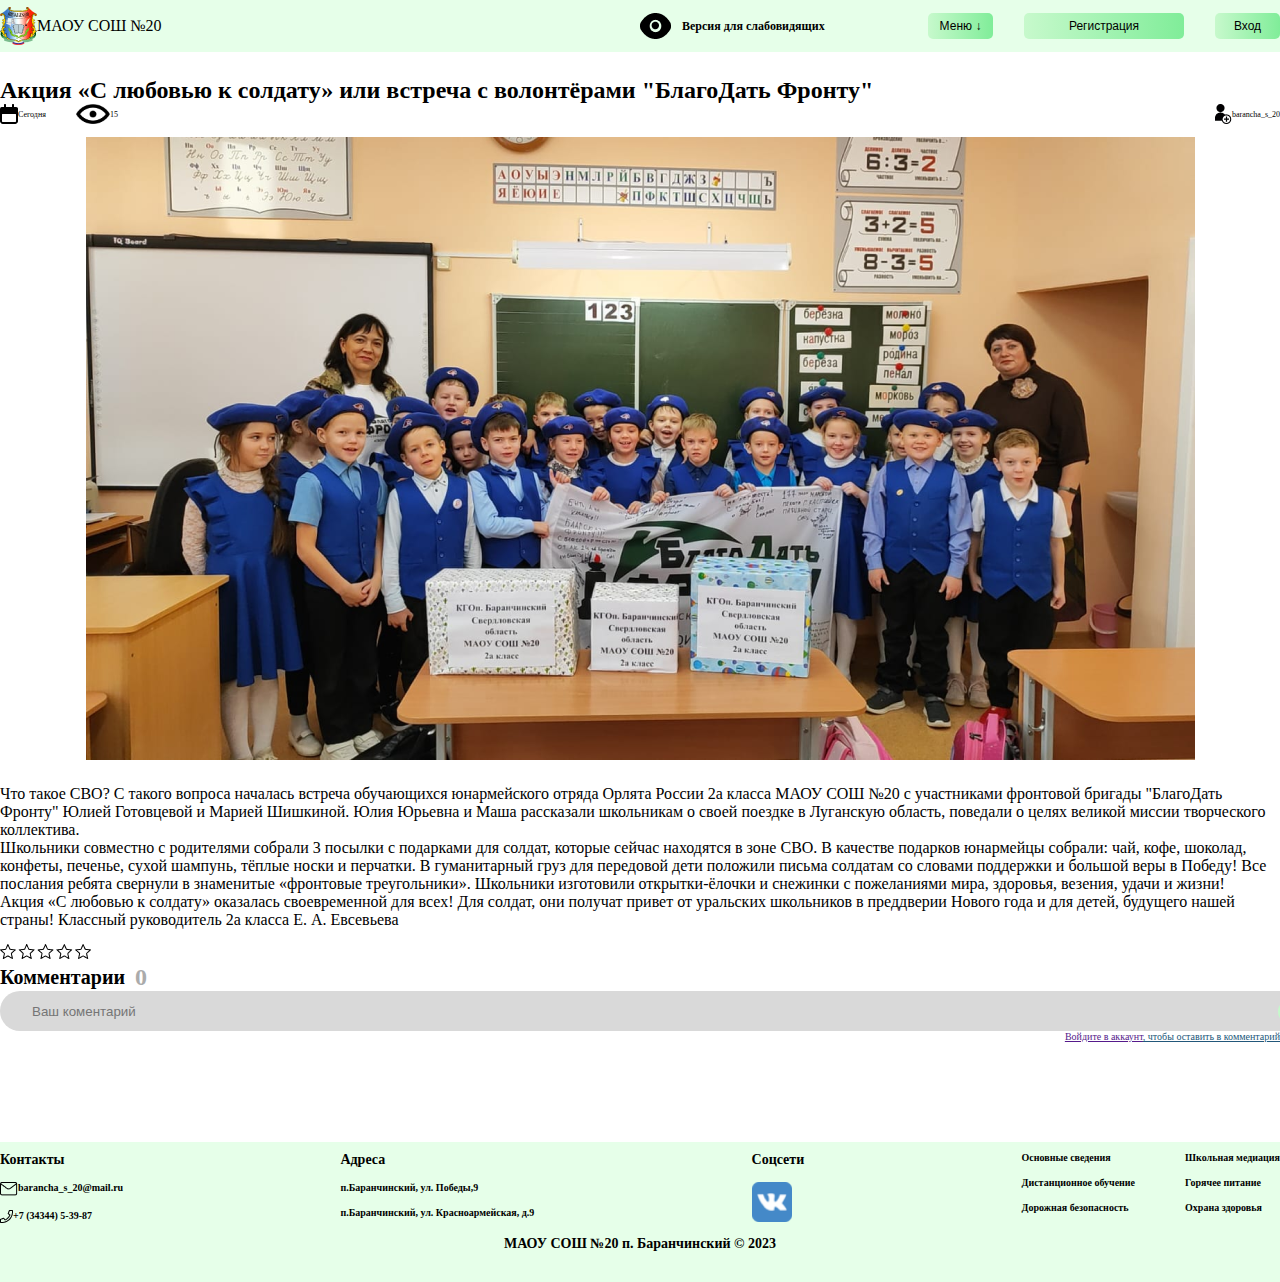
==== new.html @ 77e05063 "first commit" ====
<!DOCTYPE html>
<html lang="en">

<head>
    <meta charset="UTF-8">
    <meta name="viewport" content="width=device-width, initial-scale=1.0">
    <title>Главная</title>
    <link rel="stylesheet" href="style.css">
    <link href="https://cdn.jsdelivr.net/npm/bootstrap@5.0.2/dist/css/bootstrap.min.css" rel="stylesheet"
        integrity="sha384-EVSTQN3/azprG1Anm3QDgpJLIm9Nao0Yz1ztcQTwFspd3yD65VohhpuuCOmLASjC" crossorigin="anonymous">
    <script src="https://cdn.jsdelivr.net/npm/bootstrap@5.0.2/dist/js/bootstrap.bundle.min.js"
        integrity="sha384-MrcW6ZMFYlzcLA8Nl+NtUVF0sA7MsXsP1UyJoMp4YLEuNSfAP+JcXn/tWtIaxVXM"
        crossorigin="anonymous"></script>
    <script src="app.js" defer></script>
    <link rel="stylesheet" href="medias.css">
</head>

<body>
    <header>
        <div class="container header__cont">
            <div class="header__gerb">
                <img src="/res/ГербШколы 2.png" alt="">
                <p>МАОУ СОШ №20</p>
            </div>
            <div class="header__right">
                <a href="">
                    <div class="header__sight">
                        <img src="/res/Eye.png" alt="">
                        <p style="font-weight: 600;">Версия для слабовидящих</p>
                    </div>
                </a>
                <div class="header__buttons">
                    <button class="header__button menu-btn">Меню ↓</button>
                    <button class="header__button" style="width: 160px;">Регистрация</button>
                    <button class="header__button">Вход</button>
                </div>
            </div>
            <div class="burger hid"></div>
        </div>
        <div class="nav__hidden">
            <a href="">
                <div class="header__sight hid">
                    <img src="/res/Eye.png" alt="">
                    <p style="font-weight: 600;">Версия для слабовидящих</p>
                </div>
            </a>
            <div class="nav-hidden__btns">
                <button class="header__button" style="width: 130px;">Регистрация</button>
                <button class="header__button" style="width: 130px;">Вход</button>
            </div>
            <div class="nav__column" style="width: 30%;">
                <a href="">Основные сведения</a>
                <a href="">Организация работы в условиях COVID-19</a>
                <a href="">Дистанционное обучение</a>
                <a href="">Введение ФГОС СОО</a>
                <a href="">Обновленный ФГОС НОО и ООО</a>
                <a href="">Информационная безопасность и обработка ПД</a>
                <a href="">Всероссийская олимпиада школьника</a>
                <a href="">Независимая оценка качества условий осуществления образовательной деятельности</a>
            </div>
            <div class="nav__column" style="padding: 12px;">
                <a href="">Профилактика правонарушений</a>
                <a href="">Противодействие коррупции</a>
                <a href="">Аттестация педагогических работников</a>
                <a href="">Классное руководство</a>
                <a href="">Центр наставнических практик, наставничества</a>
                <a href="">Методические комиссии</a>
                <a href="">Социально-психологическое тестирование</a>
                <a href="">Школьный спортивный клуб</a>
            </div>
            <div class="nav__column" style="padding: 12px;">
                <a href="">Горячее питание</a>
                <a href="">Для учащихся</a>
                <a href="">Для родителей</a>
                <a href="">Дорожная безопасность</a>
                <a href="">Школьная медиация</a>
                <a href="">Школьный психолог</a>
                <a href="">Охрана здоровья</a>
                <a href="">Школьный театр</a>
            </div>
            <div class="nav__column" style="padding: 12px;">
                <a href="">ВСОКО</a>
                <a href="">Дефектолог</a>
                <a href="">500+</a>
                <a href="">Охрана труда</a>
                <a href="">"Центр "Точка роста"</a>
                <a href="">Часто задаваемые вопросы</a>
                <a href="">Форум</a>
                <a href="">Карта сайта</a>
            </div>
        </div>
    </header>
    <div class="main----">
        <div class="container">
            <h1>Акция «С любовью к солдату» или встреча с волонтёрами "БлагоДать Фронту"</h1>
            <div class="icons----">
                <div class="icons__left----">
                    <div class="icons__item">
                        <img src="/res/Vector.png" alt="" class="icon">
                        <p>Сегодня</p>
                    </div>
                    <div class="icons__item">
                        <img src="/res/eye_new_icon.png" alt="" class="icon" style="width: 34px;">
                        <p>15</p>
                    </div>
                </div>
                <div class="icons__item">
                    <img src="/res/Group.png" alt="" class="icon">
                    <p>barancha_s_20</p>
                </div>
            </div>
            <div style="display: flex;flex-direction: row;align-items: center;justify-content: center;"><img
                    src="/res/akcija 1.png" alt="" style="margin-top: 13px;margin-bottom: 25px;"></div>
            <p class="new-desc----">Что такое СВО? С такого вопроса началась встреча обучающихся юнармейского отряда
                Орлята России 2а класса МАОУ
                СОШ №20 с участниками фронтовой бригады "БлагоДать Фронту" Юлией Готовцевой и Марией Шишкиной.
                Юлия Юрьевна и Маша рассказали школьникам о своей поездке в Луганскую область, поведали о целях великой
                миссии творческого коллектива.<br>
                Школьники совместно с родителями собрали 3 посылки с подарками для солдат, которые сейчас находятся в
                зоне
                СВО. В качестве подарков юнармейцы собрали: чай, кофе, шоколад, конфеты, печенье, сухой шампунь, тёплые
                носки и перчатки. В гуманитарный груз для передовой дети положили письма солдатам со словами поддержки и
                большой веры в Победу! Все послания ребята свернули в знаменитые «фронтовые треугольники». Школьники
                изготовили открытки-ёлочки и снежинки с пожеланиями мира, здоровья, везения, удачи и жизни!<br>
                Акция «С любовью к солдату» оказалась своевременной для всех! Для солдат, они получат привет от
                уральских
                школьников в преддверии Нового года и для детей, будущего нашей страны!
                Классный руководитель 2а класса Е. А. Евсевьева</p>
            <img src="/res/Raiting.png" alt="">
            <div style="display: flex;flex-direction: row; align-items: center;">
                <p class="comms">Комментарии</p>
                <p class="numbers">0</p>
            </div>
            <div class="send__com">
                <input type="text" placeholder="Ваш коментарий">
                <button>→</button>
            </div>
            <div style="display: flex;flex-direction: row-reverse; align-items: center;margin-bottom: 100px;">
                <p class="enter__"><a href="">Войдите в аккаунт</a>, чтобы оставить в комментарий</p>
            </div>
        </div>
    </div>
    <footer>
        <div class="container footer__cont">
            <div class="footer__up">
                <div class="left--left--">
                    <div class="footer--column">
                        <h2 class="footer--column-head">Контакты</h2>
                        <div class="column--cont">
                            <img src="/res/mail_icon.png" alt="">
                            <p>barancha_s_20@mail.ru</p>
                        </div>
                        <div class="column--cont">
                            <img src="/res/phone.png" alt="">
                            <p>+7 (34344) 5-39-87</p>
                        </div>
                    </div>
                    <div class="footer--column hid vk-hid">
                        <h2 class="footer--column-head">Соцсети</h2>
                        <img src="/res/iconfinder-social-media-applications-32vk-4102593_113806 1.png" alt="">
                    </div>
                </div>

                <div class="footer--column">
                    <h2 class="footer--column-head">Адреса</h2>
                    <div class="column--cont">п.Баранчинский, ул. Победы,9</div>
                    <div class="column--cont">п.Баранчинский, ул. Красноармейская, д.9</div>
                </div>
                <div class="footer--column vk">
                    <h2 class="footer--column-head">Соцсети</h2>
                    <img src="/res/iconfinder-social-media-applications-32vk-4102593_113806 1.png" alt="">
                </div>
                <div class="right--right-">
                    <div class="footer--column">
                        <div class="column--cont">Основные сведения</div>
                        <div class="column--cont">Дистанционное обучение</div>
                        <div class="column--cont">Дорожная безопасность</div>
                    </div>
                    <div class="footer--column">
                        <div class="column--cont">Школьная медиация</div>
                        <div class="column--cont">Горячее питание</div>
                        <div class="column--cont">Охрана здоровья</div>
                    </div>
                </div>
            </div>
            <div class="footer__down">
                <p>МАОУ СОШ №20 п. Баранчинский © 2023</p>
            </div>
        </div>
    </footer>
</body>

</html>
---- style.css ----
@font-face {
    font-family: Inter;
    src: url("/res/Inter-VariableFont_slnt\,wght.ttf;")
}

body,
html,
h1,
h2 {
    margin: 0 !important;
}

p {
    margin: 0 !important;
}

header {
    background-color: #E6FFE9;
    height: 52px;
    display: flex;
    flex-direction: column;
    align-items: center;
}

.header__cont {
    display: flex;
    flex-direction: row;
    width: 100% !important;
    justify-content: space-between;
    align-items: center;
    height: 100%;
}

.header__right {
    display: flex;
    flex-direction: row;
    min-width: 50%;
    justify-content: space-between;
}

.header__sight {
    display: flex;
    flex-direction: row;
    align-items: center;
    justify-content: center;
    gap: 11px;
}

.header__sight img {
    object-fit: fill;
}

.header__gerb {
    display: flex;
    flex-direction: row;
    justify-content: center;
    align-items: center;
}

.header__buttons {
    display: flex !important;
    flex-direction: row !important;
    width: 55%;
    justify-content: space-between;
    align-items: center;
}

.header__button {
    width: 65px;
    height: 26px;
    color: #000;
    text-align: center;
    font-size: 12px;
    font-style: normal;
    font-weight: 500;
    line-height: normal;
    border-radius: 5px;
    background: var(--Button-color, linear-gradient(90deg, #C7F9CC 0%, #80ED99 100%));
    border: 0;
}

.nav__hidden {
    position: absolute;
    margin-top: 51px;
    width: 920px;
    min-height: 220px !important;
    display: none;
    flex-direction: row;
    justify-content: space-between;
    border-radius: 0px 0px 10px 10px;
    background: #E6FFE9;
    padding-left: 6px;
    padding-right: 6px;
    display: none;
    padding-bottom: 10px;
}

.nav__column {
    display: flex;
    flex-direction: column;
    justify-content: space-between;
}

.nav__column a {
    text-align: center;
    margin-bottom: 13px;
}

.nav__hidden a {
    color: #000;
    font-size: 10px;
    font-style: normal;
    font-weight: 400;
    line-height: normal;
    text-decoration: none;
}

.nav__hidden a:hover {
    color: #000;
    text-decoration: underline;
}

.header__right a {
    color: #000;
    font-size: 12px;
    font-style: normal;
    font-weight: 400;
    line-height: normal;
    text-decoration: none;
}

.header__right a:hover {
    color: #000;
    text-decoration: none;
}

.nav-hidden__btns {
    margin-top: 13px;
    margin-bottom: 20px;
    width: 100%;
    display: none;
    flex-direction: row;
    justify-content: center;
    gap: 30px;
}

.hid {
    display: none !important;
}

.burger {
    background-image: url('/res/Burger.png');
    width: 25px;
    height: 25px;
}

.main {
    margin-top: 65px;
}

.main__cont {
    display: flex;
    flex-direction: row;
    gap: 2%;
}

.main__btns {
    display: flex;
    gap: 13px;
    flex-direction: column;
}

.main__btn {
    border-radius: 10px;
    background: var(--Button-color, linear-gradient(90deg, #C7F9CC 0%, #80ED99 100%));
    width: 160px;
    height: 39px;
    flex-shrink: 0;
    color: #000;
    text-align: center;
    font-family: Inter;
    font-size: 14px;
    font-style: normal;
    font-weight: 700;
    line-height: normal;
    border: 0;
}

.main__half {
    width: 50%;
    display: flex;
    flex-direction: row;
    gap: 5%;
}

.main__right {
    justify-content: space-between;
}

.main__main h1 {
    color: #000;
    font-size: 24px;
    font-style: normal;
    font-weight: 700;
    line-height: normal;
}

.main__main h2 {
    color: #000;
    text-align: center;
    font-size: 10px;
    font-style: normal;
    font-weight: 700;
    line-height: normal;
}

.main__main {
    display: flex;
    flex-direction: column;
    align-items: center;
    gap: 15px;
}

.main__dir {
    display: flex;
    flex-direction: column;
    gap: 16px;
    width: 160px;
    height: 234px;
}

.up {
    display: flex;
    width: 160px;
    flex-direction: row;
    justify-content: space-between;
}

.main__small-news .down-img {
    margin-top: 10px;
}

.main__info {
    color: #000;
    font-size: 12px;
    font-style: normal;
    font-weight: 400;
    line-height: normal;
}

.phone {
    padding-top: 5px;
    color: #000;
    font-size: 12px;
    font-style: normal;
    font-weight: 700;
    line-height: normal;
}

.main__btns img {
    margin-top: 10px;
}

.dir {
    color: #000;
    font-size: 24px;
    font-style: normal;
    font-weight: 700;
    line-height: normal;
    text-align: center;
}

.dir-name {
    color: #000;
    text-align: center;
    font-size: 14px;
    font-style: normal;
    font-weight: 400;
    line-height: normal;
}

.main__btns-phone {
    display: flex;
    flex-direction: row;
    flex-wrap: wrap;
    gap: 30px;
    align-items: center;
    justify-content: center;
    margin-bottom: 30px;
}

.main__pics {
    margin-top: 30px;
    display: flex;
    flex-direction: row;
    gap: 30px;
}

.main__pics__side {
    width: 50%;
    display: flex;
    flex-direction: column;
    gap: 8px;
    align-items: center;
    justify-content: space-between;
}

.right img {
    max-width: 130px !important;
}

.gerb {
    max-width: 130px;
}

.direct {
    max-width: 130px;
}

.main__dir {
    display: flex;
    flex-direction: column;
    align-items: center;
}

.main_phone {
    display: none;
    margin-top: 30px;
}

.main__phone h1 {
    color: #000;
    font-size: 12px;
    font-style: normal;
    font-weight: 700;
    line-height: normal;
}

.main__phone h2 {
    color: #000;
    text-align: center;
    font-size: 8px;
    font-style: normal;
    font-weight: 700;
    line-height: normal;
}

.phoner {
    color: #000;
    font-size: 12px;
    font-style: normal;
    font-weight: 700;
    line-height: normal;
}

.dir_phone {
    gap: 0;
    height: auto;
}

.name_phone {
    color: #000;
    text-align: center;
    font-size: 8px;
    font-style: normal;
    font-weight: 400;
    line-height: normal;
}

.line {
    width: 102px;
    height: 1px;
    background-color: black;
}

.line2 {
    width: 100%;
    margin-top: 6px;
    margin-bottom: 10px;
}

.links h2 {
    padding-top: 41px;
    color: #000;
    font-size: 16px;
    font-style: normal;
    font-weight: 700;
    line-height: normal;
}

.scroll {
    display: flex;
    flex-direction: row;
    justify-content: space-between;
}

.links {
    margin-bottom: 30px;
}

.scroll-btns button {
    margin: 0 auto;
    border-radius: 10px;
    background: var(--Button-color, linear-gradient(90deg, #C7F9CC 0%, #80ED99 100%));
    width: 160px;
    height: 52px;
    color: #000;
    text-align: center;
    font-size: 14px;
    font-style: normal;
    font-weight: 700;
    line-height: normal;
    border: 0;
}

.scroll-btns {
    display: flex;
    flex-direction: row;
    flex-wrap: wrap;
    gap: 10px;
    align-items: center;
}

.news__new {
    display: flex;
    flex-direction: row;

}

.icons {
    display: flex;
    flex-direction: row;
    width: 50%;
    justify-content: space-between;
}

.news__new-right-down {
    display: flex;
    flex-direction: row;
    justify-content: space-between;
}

.icons__item {
    display: flex;
    flex-direction: row;
    align-items: center;
}

.news__new-right-down button {
    border-radius: 10px;
    background: var(--Button-color, linear-gradient(90deg, #C7F9CC 0%, #80ED99 100%));
    width: 160px;
    height: 26px;
    color: #000;
    text-align: center;
    font-size: 14px;
    font-style: normal;
    font-weight: 700;
    line-height: normal;
    border: 0;
}

.news__new-right-down img {
    object-fit: contain;
}

.news__new {
    border-radius: 10px;
    background: #FFF;
    box-shadow: 0px 1px 4px 3px rgba(0, 0, 0, 0.25);
    min-width: 247px;
    margin-bottom: 26px;
}

.news__new h2 {
    color: #000;
    font-size: 16px;
    font-style: normal;
    font-weight: 700;
    line-height: normal;
    padding-bottom: 13px;
}

.new-desc {
    color: #000;
    font-size: 12px;
    font-style: normal;
    font-weight: 400;
    line-height: normal;
    height: 143px;
    padding-bottom: 13px;
    overflow: hidden;
}

.news__new-right {
    margin-left: 30px;
    margin-top: 10px;
    margin-right: 20px;
}

.icons__item p {
    color: #000;
    font-size: 8px;
    font-style: normal;
    font-weight: 400;
    line-height: normal;
}

.rainbow {
    background: linear-gradient(180deg, #FF2507 0%, #FFF 51.84%, #3B78C7 100%);
    min-width: 3px !important;
    min-height: 100%;
}

.news__cont {
    display: flex;
    flex-direction: column;
}

.news__head {
    color: #000;
    font-size: 16px;
    font-style: normal;
    font-weight: 700;
    line-height: normal;
}

.mother {
    justify-content: space-between;
}

.mother__h2 {
    color: #000;
    font-size: 36px !important;
    font-style: normal;
    font-weight: 700;
    line-height: normal;
    text-align: center;
    padding-top: 99px;
    padding-bottom: 70px !important;
}

.news__new--left,
.news__new--right {
    width: 33%;
    display: flex;
    flex-direction: column;
    align-items: center;
}

.mother__icons {
    display: flex;
    flex-direction: row;
}

.mother__icons .icons__item {
    margin-right: 20px;
}

.news__new--right {
    align-items: end;
    flex-direction: column-reverse !important;
    margin-bottom: 13px;
    margin-right: 10px;
}

.view-all {
    background: linear-gradient(90deg, #C7F9CC 0%, #80ED99 100%);
    border: 0;
    width: 100%;
    height: 39px;
    color: #000;
    text-align: center;
    font-size: 14px;
    font-style: normal;
    font-weight: 400;
    line-height: normal;
    margin-bottom: 40px;
}

.icons__left {
    display: flex;
    flex-direction: row;
    justify-content: space-between;
    min-width: 45%;
}

.icons__right {
    display: flex;
    flex-direction: row;
    justify-content: space-between;
    min-width: 45%;
}

.stars {
    margin-bottom: 10px;
}

.column-cont {
    color: #000;
    text-align: center;
    font-size: 10px;
    font-style: normal;
    font-weight: 700;
    line-height: normal;
}

footer {
    background: #E6FFE9;
    min-width: 100%;
    min-height: 130px;
    padding-top: 10px;
}

.footer__up {
    display: flex;
    flex-direction: row;
    justify-content: space-between;
    margin-bottom: 13px;
}

.column--cont {
    color: #000;
    font-size: 10px;
    font-style: normal;
    font-weight: 700;
    line-height: normal;
    display: flex;
    flex-direction: row;
}

.footer--column-head {
    color: #000;
    font-size: 14px;
    font-style: normal;
    font-weight: 700;
    line-height: normal;
}

.footer--column {
    display: flex;
    flex-direction: column;
    gap: 14px;
}

.footer--column img {
    max-width: 40px;
}

.footer__down {
    color: #000;
    text-align: center;
    font-size: 14px;
    font-style: normal;
    font-weight: 700;
    line-height: normal;
}

.right--right- {
    display: flex;
    flex-direction: row;
    justify-content: space-between;
    gap: 50px;
}

.left--left-- {
    display: flex;
    flex-direction: row;
    justify-content: space-between;
}

.vk-hid {
    margin-right: 30px;
}

.main---- h1 {
    color: #000;
    font-size: 24px;
    font-style: normal;
    font-weight: 700;
    line-height: normal;
    padding-top: 25px;
}

.new-desc---- {
    color: #000;
    font-size: 16px;
    font-style: normal;
    font-weight: 400;
    line-height: normal;
    padding-bottom: 15px;
}

.icons---- {
    display: flex;
    flex-direction: row;
    justify-content: space-between;
}

.icons__left---- {
    display: flex;
    flex-direction: row;
    gap: 30px;
}

.comms {
    color: #000;
    font-size: 20px;
    font-style: normal;
    font-weight: 700;
    line-height: normal;
}

.numbers {
    padding-left: 10px;
    color: #ABABAB;
    font-size: 24px;
    font-style: normal;
    font-weight: 700;
    line-height: normal;
}

.send__com {
    height: 40px;
    width: 100%;
    display: flex;
    flex-direction: row;
    justify-content: space-between;
    align-items: center;
    border-radius: 20px;
    background: #D9D9D9;
    padding-left: 30px;
    padding-right: 10px;
}

.send__com p {
    color: rgba(0, 0, 0, 0.54);
    font-size: 16px;
    font-style: normal;
    font-weight: 400;
    line-height: normal;
}

.send__com button {
    border-radius: 37px;
    background: var(--Button-color, linear-gradient(90deg, #C7F9CC 0%, #80ED99 100%));
    border: 0;
    color: #000;
    font-family: Inter;
    font-size: 20px;
    font-style: normal;
    font-weight: 800;
    line-height: normal;
}

.enter__ {
    color: #22577A;
    font-size: 10px;
    font-style: normal;
    font-weight: 300;
    line-height: normal;
    text-decoration-line: underline;
}

.send__com input {
    background-color: #D9D9D9;
    border: 0;
    width: 100%;
}
---- medias.css ----
@media screen and (max-width: 991px) {
    .nav__hidden {
        display: none;
        flex-direction: column !important;
        width: 100%;
    }

    .header__right {
        display: none;
    }

    .nav__column {
        width: 100% !important;
        padding: 0 !important;
    }

    .nav-hidden__btns {
        display: flex;
    }

    .hid {
        display: flex !important;
    }

    .main_phone {
        display: flex;
    }

    .main {
        display: none;
    }

    .scroll {
        overflow: scroll;
        gap: 10px;
    }

    .news__new {
        flex-direction: column;
    }

    .news__new img {
        max-height: 210px;
        object-fit: contain;
    }

    .icons {
        flex-direction: column;
        width: 100%;
        gap: 12px;
    }

    .icons__left,
    .icons__right {
        width: 100%;
    }

    .news__new-right-down {
        flex-direction: column;
    }
    .stars{
        width: 91px;
        margin: 0 auto;
        margin-bottom: 10px;
    }

    .read-next{
        width: 100% !important;
        margin-bottom: 20px;
        margin-top: 10px;
    }

    .mother__h2{
        padding-top: 10px;
        padding-bottom: 10px !important;
    }

    .news__new--left{
        width: 100%;
        margin-top: 10px;
        margin-bottom: 10px;
        margin-left: 10px;
        margin-right: 10px;
    }
    .news__new--right{
        margin-top: 10px;
        margin-bottom: 10px;
        flex-direction: column !important;
        width: 100%;
        margin-left: 10px;
        margin-right: 10px;
    }
    .mother__icons{
        width: 100%;
        justify-content: space-between;
    }
    .vk{
        display: none;
    }

    .footer__up{
        flex-direction: column;
    }
    .footer--column{
        margin-bottom: 20px;
    }

    .left--left--{
        width: 100%;
    }
}
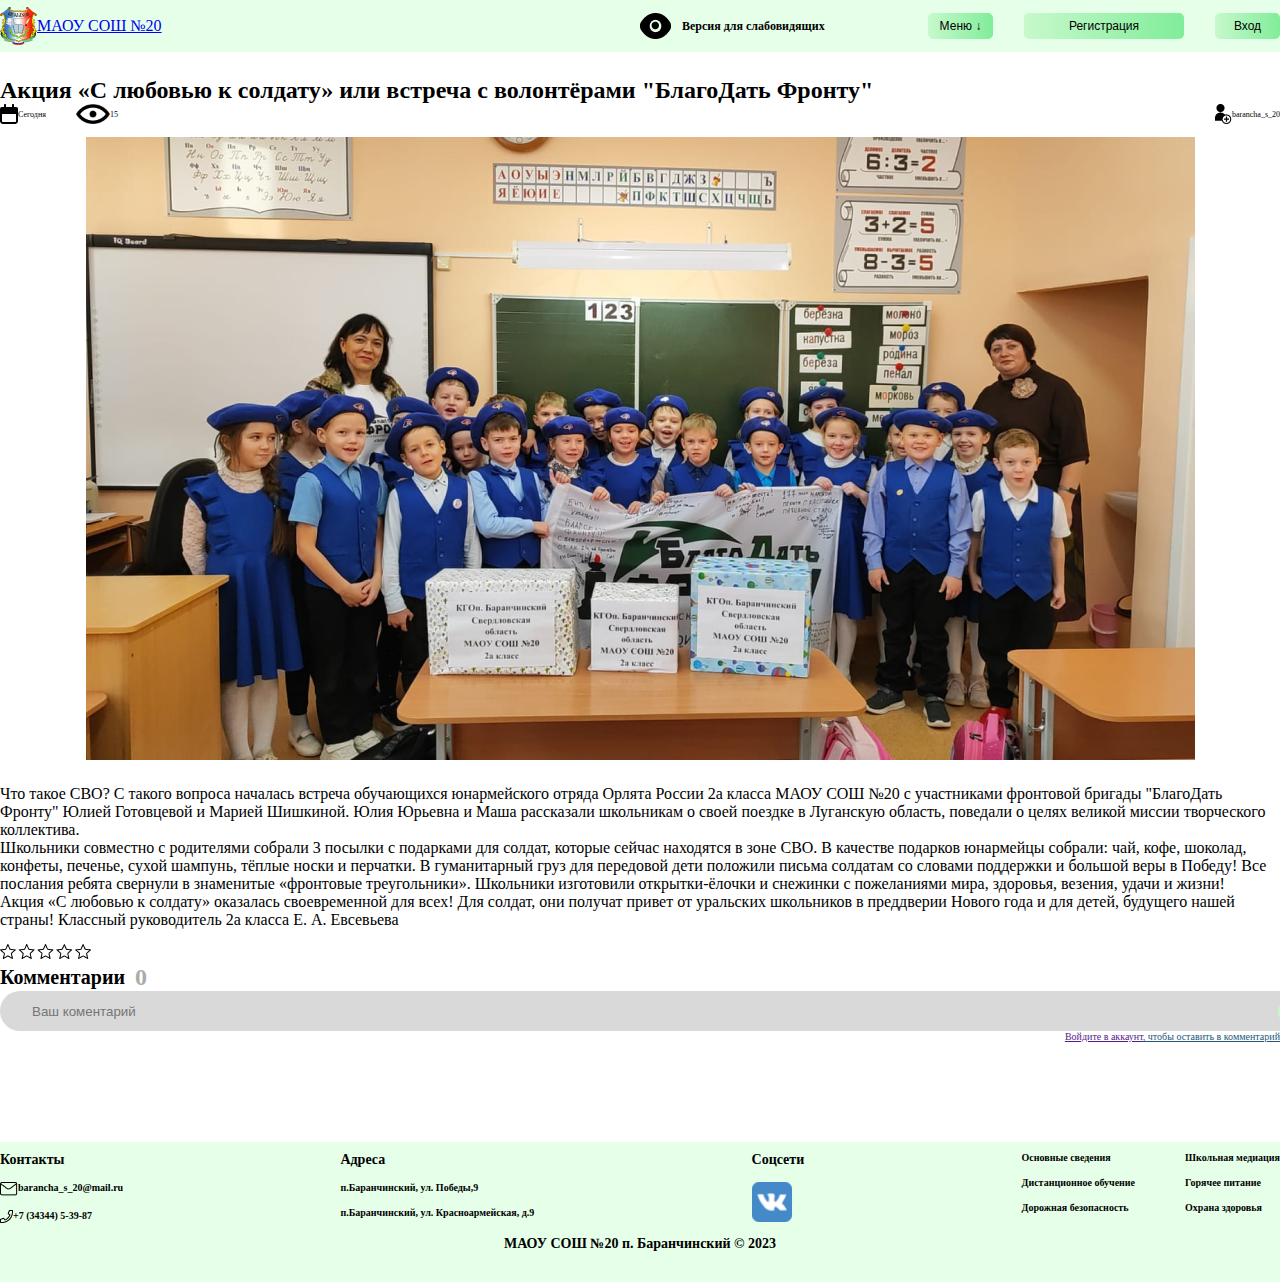
==== commit 1725af8c: "links_corrected" ====
--- a/new.html
+++ b/new.html
@@ -18,10 +18,12 @@
 <body>
     <header>
         <div class="container header__cont">
-            <div class="header__gerb">
-                <img src="/res/ГербШколы 2.png" alt="">
-                <p>МАОУ СОШ №20</p>
-            </div>
+            <a href="index.html">
+                <div class="header__gerb">
+                    <img src="/res/ГербШколы 2.png" alt="">
+                    <p>МАОУ СОШ №20</p>
+                </div>
+            </a>
             <div class="header__right">
                 <a href="">
                     <div class="header__sight">
@@ -49,7 +51,7 @@
                 <button class="header__button" style="width: 130px;">Вход</button>
             </div>
             <div class="nav__column" style="width: 30%;">
-                <a href="">Основные сведения</a>
+                <a href="index.html">Основные сведения</a>
                 <a href="">Организация работы в условиях COVID-19</a>
                 <a href="">Дистанционное обучение</a>
                 <a href="">Введение ФГОС СОО</a>
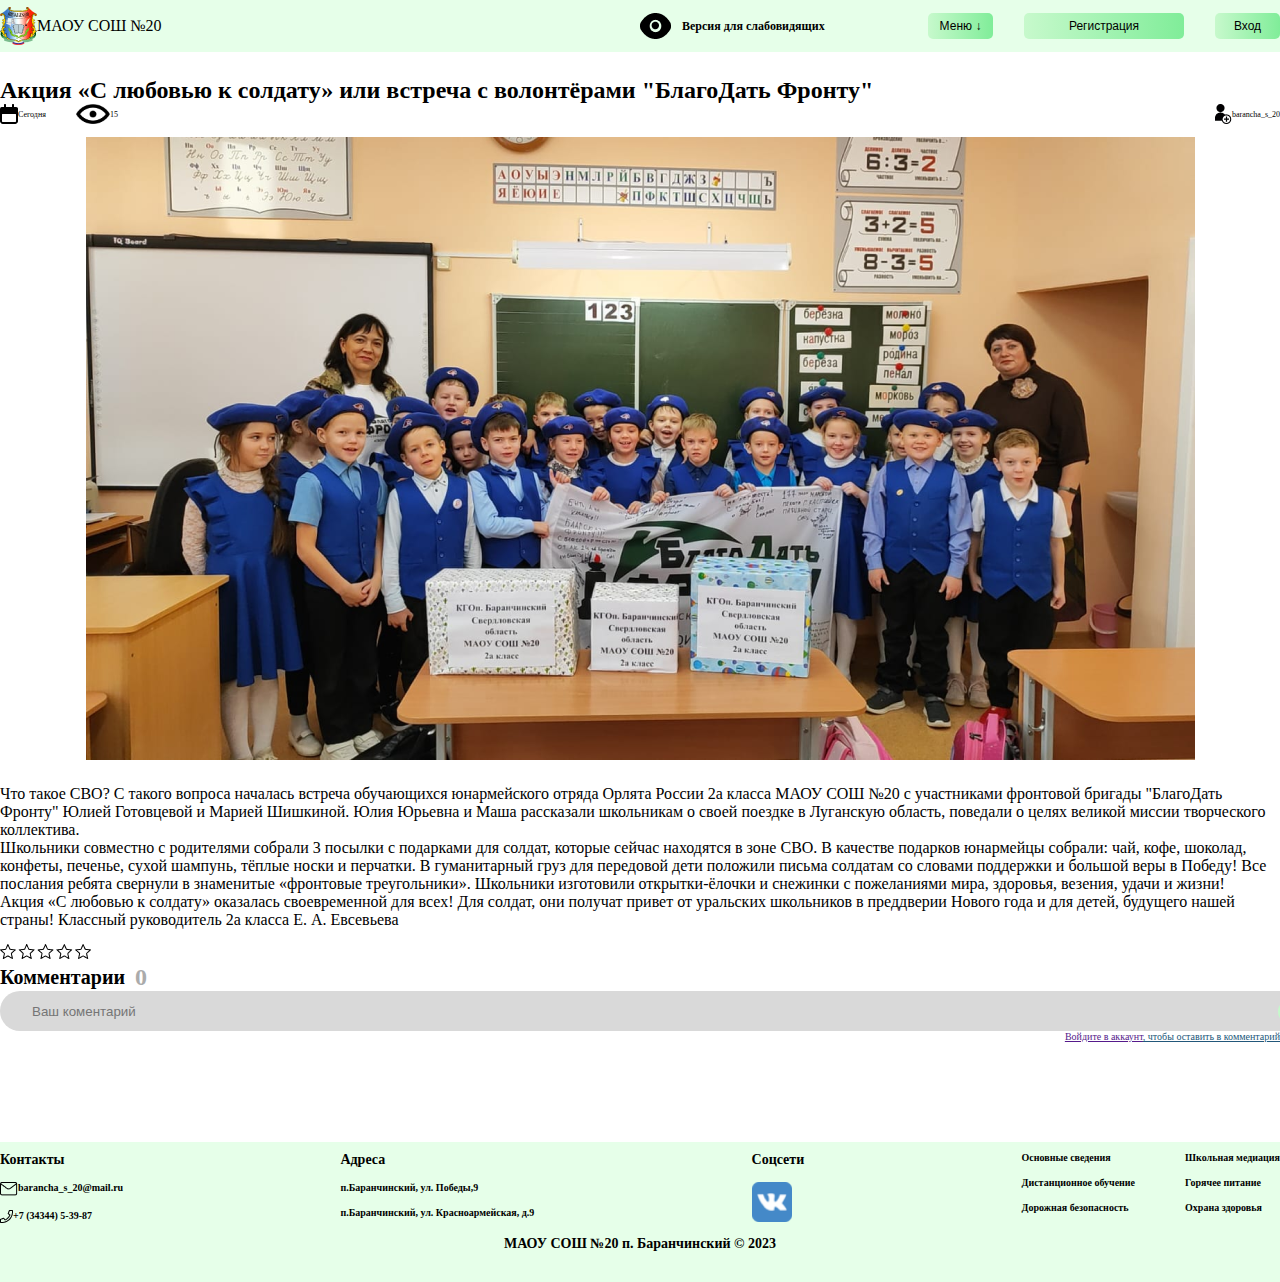
==== commit 4f41b5d8: "links fixed" ====
--- a/new.html
+++ b/new.html
@@ -18,7 +18,7 @@
 <body>
     <header>
         <div class="container header__cont">
-            <a href="index.html">
+            <a href="index.html" class="gerb__a">
                 <div class="header__gerb">
                     <img src="/res/ГербШколы 2.png" alt="">
                     <p>МАОУ СОШ №20</p>
--- a/style.css
+++ b/style.css
@@ -766,4 +766,14 @@
     background-color: #D9D9D9;
     border: 0;
     width: 100%;
+}
+
+.gerb__a:hover{
+    color: #000;
+    text-decoration: none;
+}
+
+.gerb__a{
+    color: #000;
+    text-decoration: none;
 }